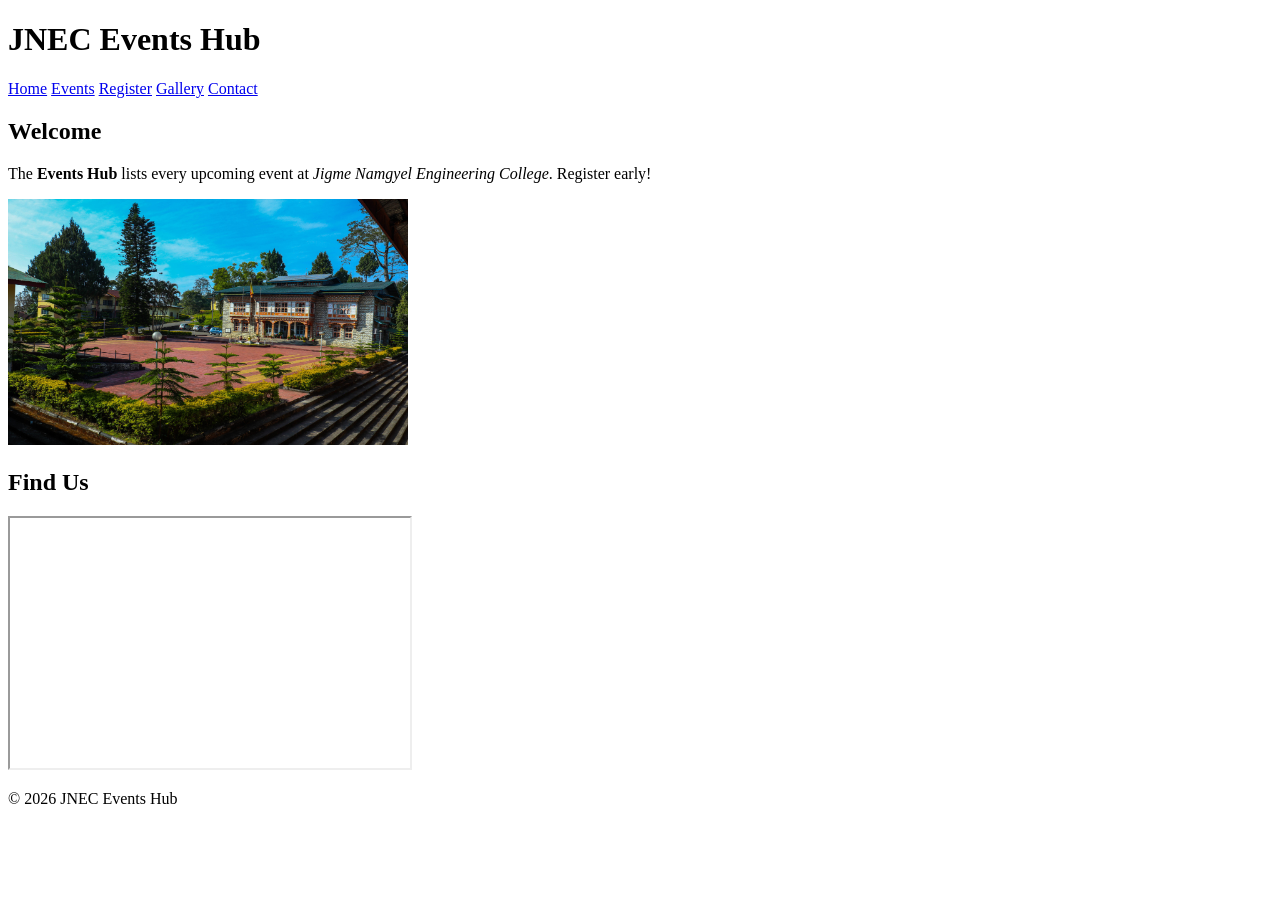
==== index.html @ 3992ffb9 "P2: shared shell on all pages" ====
<!DOCTYPE html>
<html lang="en">
<head>
<meta charset="UTF-8">
<meta name="viewport" content="width=device-width, initial-scale=1.0">
<title>JNEC Events Hub — Home</title>
</head>
<body>
<header id="top">
<h1>JNEC Events Hub</h1>
<nav>
<a href="index.html" title="Go to home page">Home</a>
<a href="events.html">Events</a>
<a href="register.html">Register</a>
<a href="gallery.html">Gallery</a>
<a href="contact.html">Contact</a>
</nav>
</header>
<main>
<section id="welcome" class="intro">
<h2>Welcome</h2>
<p>The <strong>Events Hub</strong> lists every upcoming event at
<em>Jigme Namgyel Engineering College</em>.
<span class="highlight" title="Registrations close 3 days before each event">
Register early!</span></p>
<img src="media/campus.jpg" alt="JNEC campus" width="400"
title="Our campus in Dewathang">
</section>
<section id="location">
<h2>Find Us</h2>
<iframe
src="https://www.openstreetmap.org/export/embed.html?bbox=91.44,26.85,91.48,26.88"
width="400" height="250" title="Campus map"></iframe>
</section>
</main>
<footer>
<p>&copy; 2026 JNEC Events Hub</p>
</footer>
</body>
</html>
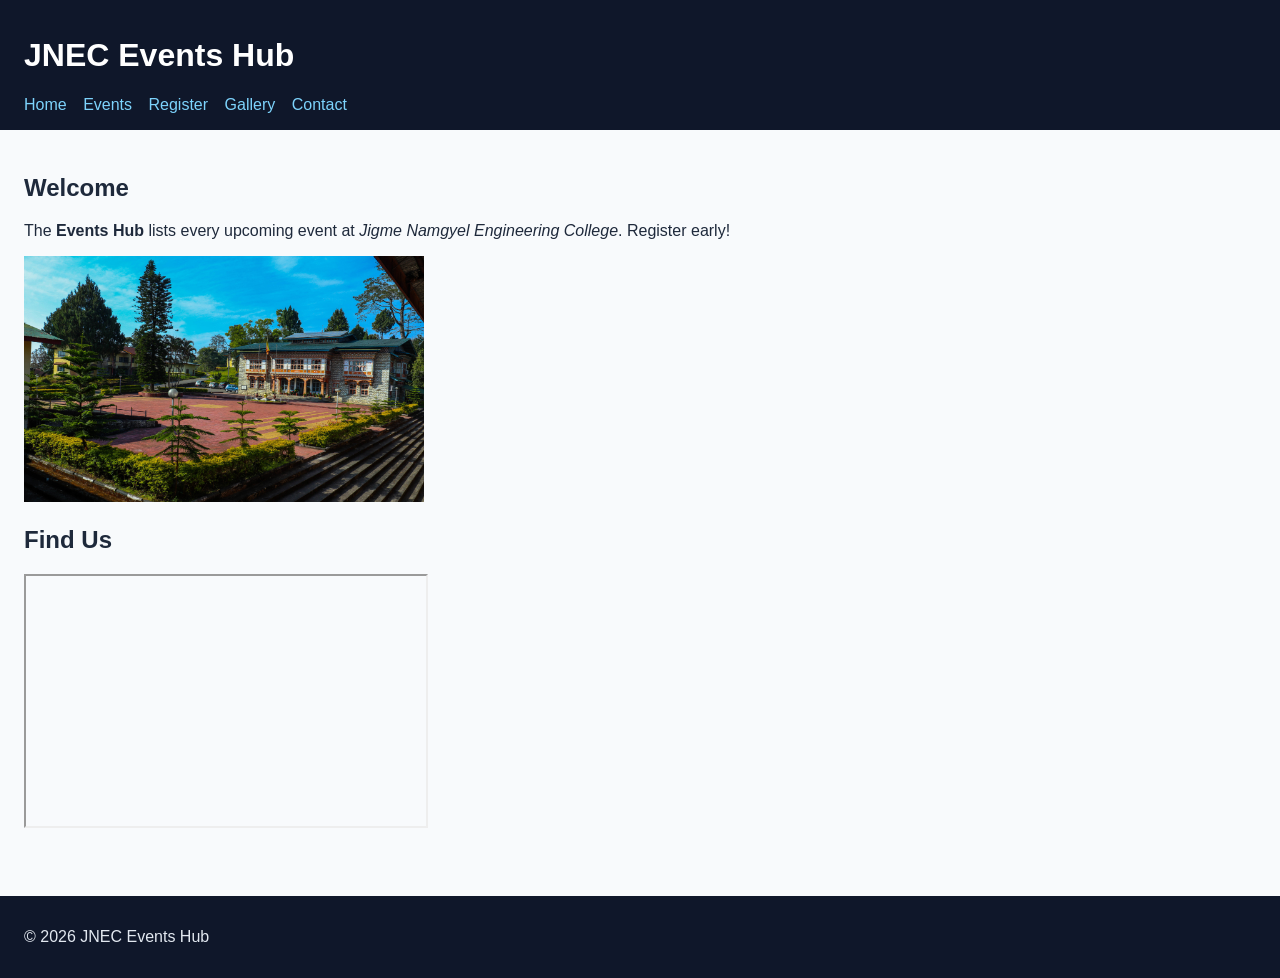
==== commit 3808dc6c: "P3:link external stylesheet" ====
--- a/index.html
+++ b/index.html
@@ -4,6 +4,7 @@
 <meta charset="UTF-8">
 <meta name="viewport" content="width=device-width, initial-scale=1.0">
 <title>JNEC Events Hub — Home</title>
+ <link rel="stylesheet" href="css/styles.css">
 </head>
 <body>
 <header id="top">
--- a/css/styles.css
+++ b/css/styles.css
@@ -0,0 +1,26 @@
+/* FILE: css/styles.css — shared by all Events Hub pages */ 
+ body { 
+   font-family: "Segoe UI", Arial, sans-serif; 
+   margin: 0; 
+   color: #1e293b; 
+   background: #f8fafc; 
+ } 
+ header { 
+   background: #0f172a; 
+   color: white; 
+   padding: 16px 24px; 
+ } 
+ nav a { 
+   color: #7dd3fc; 
+   margin-right: 12px; 
+   text-decoration: none; 
+ } 
+ footer { 
+   background: #0f172a; 
+   color: #e2e8f0; 
+   padding: 16px 24px; 
+   margin-top: 40px; 
+ } 
+ main { 
+   padding: 24px; 
+ } 
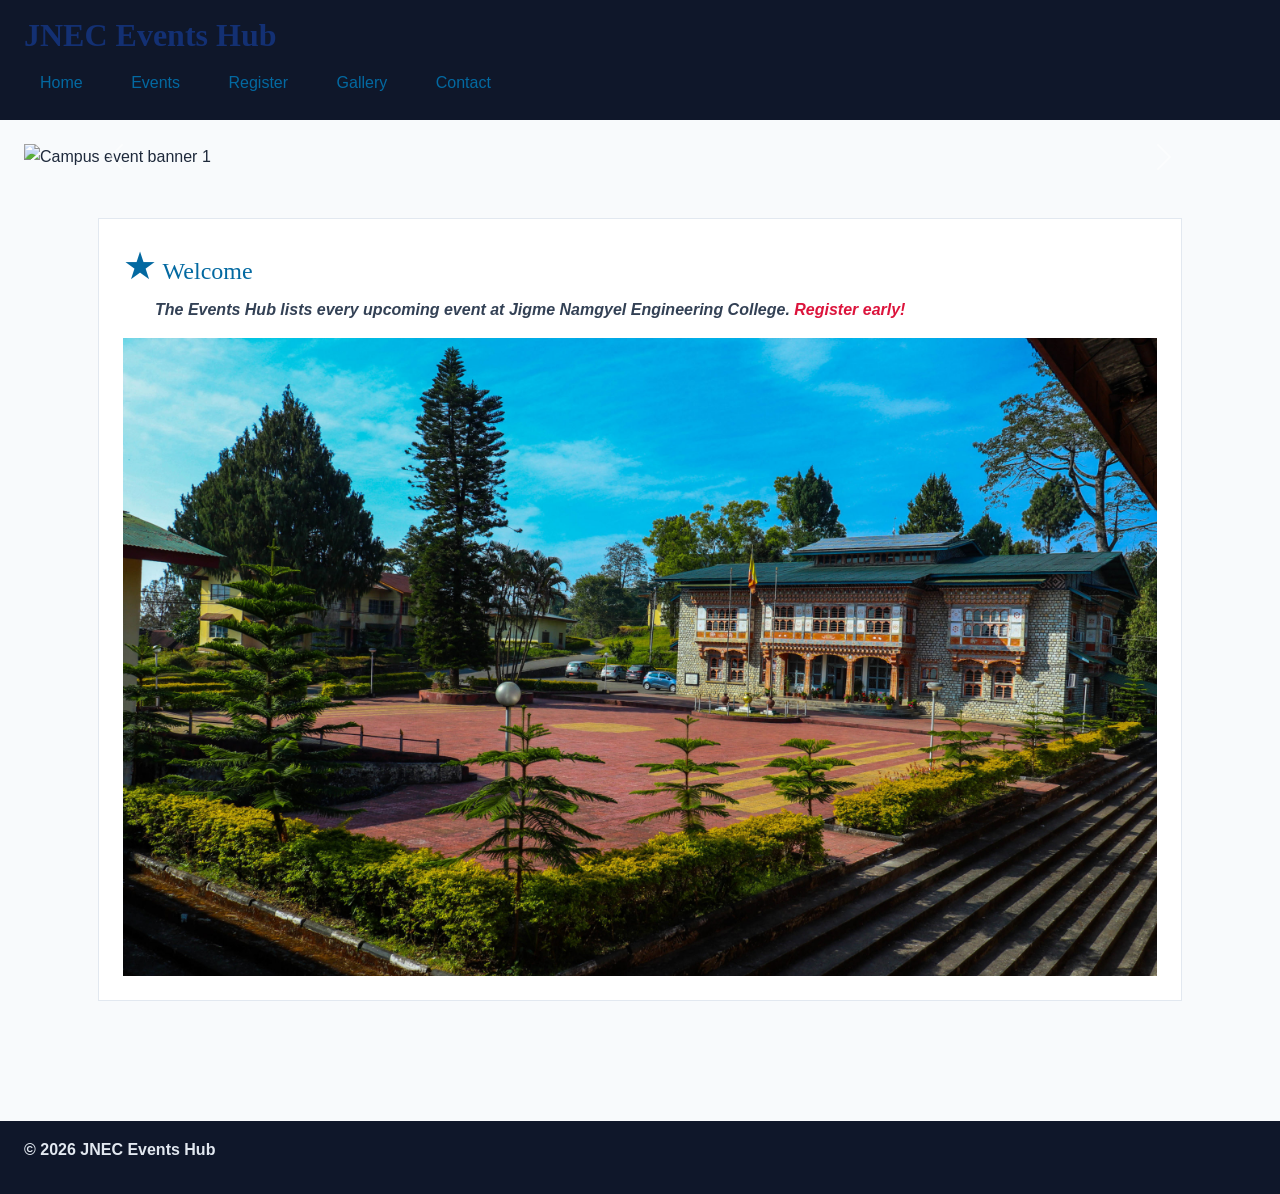
==== commit 6b1f1ed4: "P3: Bootstrap grid, cards, carousel, form" ====
--- a/index.html
+++ b/index.html
@@ -1,41 +1,68 @@
-<!DOCTYPE html>
-<html lang="en">
-<head>
-<meta charset="UTF-8">
-<meta name="viewport" content="width=device-width, initial-scale=1.0">
-<title>JNEC Events Hub — Home</title>
- <link rel="stylesheet" href="css/styles.css">
-</head>
-<body>
-<header id="top">
-<h1>JNEC Events Hub</h1>
-<nav>
-<a href="index.html" title="Go to home page">Home</a>
-<a href="events.html">Events</a>
-<a href="register.html">Register</a>
-<a href="gallery.html">Gallery</a>
-<a href="contact.html">Contact</a>
-</nav>
-</header>
-<main>
-<section id="welcome" class="intro">
-<h2>Welcome</h2>
-<p>The <strong>Events Hub</strong> lists every upcoming event at
-<em>Jigme Namgyel Engineering College</em>.
-<span class="highlight" title="Registrations close 3 days before each event">
-Register early!</span></p>
-<img src="media/campus.jpg" alt="JNEC campus" width="400"
-title="Our campus in Dewathang">
-</section>
-<section id="location">
-<h2>Find Us</h2>
-<iframe
-src="https://www.openstreetmap.org/export/embed.html?bbox=91.44,26.85,91.48,26.88"
-width="400" height="250" title="Campus map"></iframe>
-</section>
-</main>
-<footer>
-<p>&copy; 2026 JNEC Events Hub</p>
-</footer>
-</body>
-</html>
+<!DOCTYPE html> 
+ <html lang="en"> 
+ <head> 
+   <meta charset="UTF-8"> 
+   <meta name="viewport" content="width=device-width, initial-scale=1.0"> 
+   <title>JNEC Events Hub — Home</title> 
+   <link 
+href="https://cdn.jsdelivr.net/npm/bootstrap@5.3.3/dist/css/bootstrap.min.css" 
+rel="stylesheet"> 
+   <link rel="stylesheet" 
+href="https://cdnjs.cloudflare.com/ajax/libs/font-awesome/6.5.2/css/all.min.css"> 
+   <link rel="stylesheet" href="css/styles.css"> 
+ </head> 
+ <body> 
+   <header id="top"> 
+  <h1>JNEC Events Hub</h1> 
+  <nav> 
+    <a href="index.html">Home</a> 
+    <a href="events.html">Events</a> 
+    <a href="register.html">Register</a> 
+    <a href="gallery.html">Gallery</a> 
+    <a href="contact.html">Contact</a> 
+  </nav> 
+   </header> 
+ 
+   <main> 
+  <div id="eventCarousel" class="carousel slide" data-bs-ride="carousel"> 
+    <div class="carousel-inner"> 
+      <div class="carousel-item active"> 
+        <img src="media/banner1.jpg" class="d-block w-100" alt="Campus event banner 
+1"> 
+      </div> 
+      <div class="carousel-item"> 
+        <img src="media/banner2.jpg" class="d-block w-100" alt="Campus event banner 
+2"> 
+      </div> 
+    </div> 
+    <button class="carousel-control-prev" type="button" 
+               data-bs-target="#eventCarousel" data-bs-slide="prev"> 
+      <span class="carousel-control-prev-icon" aria-hidden="true"></span> 
+      <span class="visually-hidden">Previous</span> 
+    </button> 
+    <button class="carousel-control-next" type="button" 
+               data-bs-target="#eventCarousel" data-bs-slide="next"> 
+      <span class="carousel-control-next-icon" aria-hidden="true"></span> 
+      <span class="visually-hidden">Next</span> 
+    </button> 
+  </div> 
+ 
+  <div class="container py-4"> 
+    <section id="welcome" class="intro"> 
+      <h2>Welcome</h2> 
+      <p>The <strong>Events Hub</strong> lists every upcoming event at 
+         <em>Jigme Namgyel Engineering College</em>. 
+         <span class="highlight">Register early!</span></p> 
+      <img src="media/campus.jpg" alt="JNEC campus" class="img-fluid"> 
+    </section> 
+  </div> 
+   </main> 
+ 
+   <footer> 
+  <p>&copy; 2026 JNEC Events Hub</p> 
+   </footer> 
+   <script 
+src="https://cdn.jsdelivr.net/npm/bootstrap@5.3.3/dist/js/bootstrap.bundle.min.js">
+</script> 
+ </body> 
+ </html>
--- a/css/styles.css
+++ b/css/styles.css
@@ -23,4 +23,100 @@
  } 
  main { 
    padding: 24px; 
- } + } 
+ /* simple selectors */ 
+h1 { color: #133073; }                  
+.intro { background: #f8fafc; }          
+#welcome { padding: 24px; }              
+p.intro { font-size: 1.05rem; }           
+/* element */ 
+/* class   */ 
+/* id   */ 
+/* element.class */ 
+h1, h2, h3 { font-family: Georgia, serif; }  /* grouping */
+/* combinators */
+nav a { text-decoration: none; } /* descendant */
+main > section { margin-bottom: 24px; } /* child */
+h2 + p { font-style: italic; } /* adjacent */
+h2 ~ p { color: #334155; } /* general sibling */
+/* pseudo-classes */ 
+ nav a:hover { color: #38bdf8; } 
+ input:focus { outline: 2px solid #0369a1; } 
+ input:checked + label { font-weight: 700; } 
+ tr:nth-child(even) { background: #f1f5f9; } 
+ 
+ /* anchor LVHA order */ 
+ a:link { color: #0369a1; } 
+ a:visited { color: #7c3aed; } 
+ a:hover { color: #0ea5e9; } 
+ a:active { color: #b91c1c; } 
+ /* pseudo-elements */ 
+ p::first-line { font-weight: bold; } 
+ .intro::first-letter { 
+   font-size: 1.6em; 
+   color: #0369a1; 
+ } 
+ h2::before { content: "★ "; color: #d97706; } 
+ li::marker { color: #059669; } 
+ ::selection { color: #7f1d1d; background: #fde68a; }
+ /* attribute selectors */ 
+ a[target="_blank"] { color: #d97706; } 
+input[type="file"] { border: 1px dashed #94a3b8; padding: 8px; } 
+input[type="text"] { border: 1px solid #cbd5e1; padding: 8px; } 
+body { 
+font-family: "Segoe UI", Arial, sans-serif; 
+font-size: 16px;       
+/* base size */ 
+} 
+h1 { font-size: 2rem; } 
+h2 { font-size: 1.5rem; }
+h1 { font-weight: 700; } 
+body { line-height: 1.6; } 
+.hero-title { 
+letter-spacing: 0.04em; 
+word-spacing: 0.1em; 
+} 
+em { font-style: italic; }
+.intro p { 
+text-indent: 2em; 
+text-align: justify; 
+} 
+nav a { text-decoration: none; } 
+.sold-out { 
+text-decoration: line-through; 
+text-decoration-color: #ef4444; 
+text-decoration-style: solid; 
+} 
+h2 { text-align: left; } 
+body { color: rgb(30, 41, 59); }  
+h2 { color: #0369a1; }            
+.highlight { color: crimson; }    
+/* RGB */ 
+/* hexadecimal */ 
+/* named */ 
+header { background-color: #0f172a; }
+.intro { 
+margin: 24px 16px 32px 16px;   /* top right bottom left */ 
+padding: 20px;             
+border: 1px solid #e2e8f0; 
+background: white; 
+} 
+section { 
+margin-bottom: 28px; 
+padding-left: 8px; 
+}
+nav a { 
+display: inline-block; 
+padding: 8px 16px; 
+} 
+.admin-only { display: none; } 
+.badge { display: inline; } 
+.event-card { display: block; } 
+img { max-width: 100%; height: auto; } 
+@media (max-width: 600px) { 
+nav a { 
+display: block; 
+margin: 4px 0; 
+} 
+body { font-size: 15px; } 
+} 
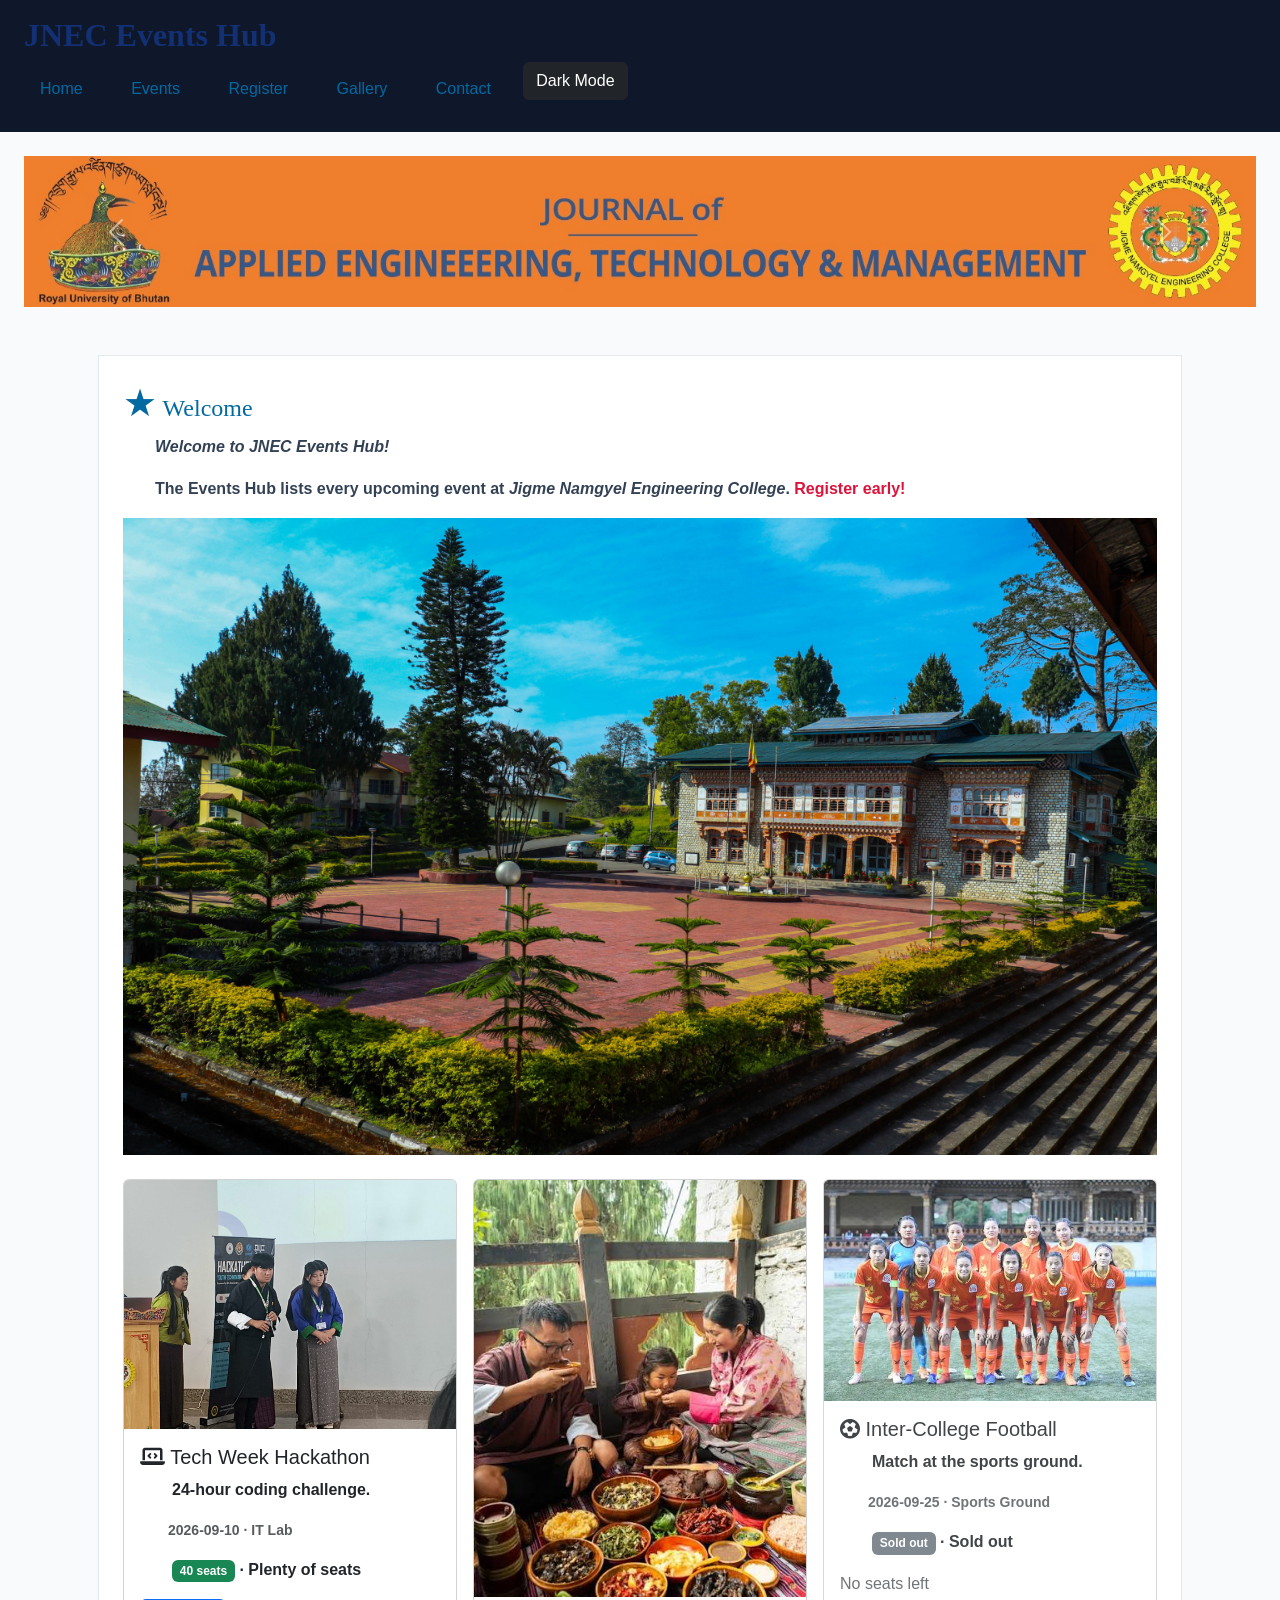
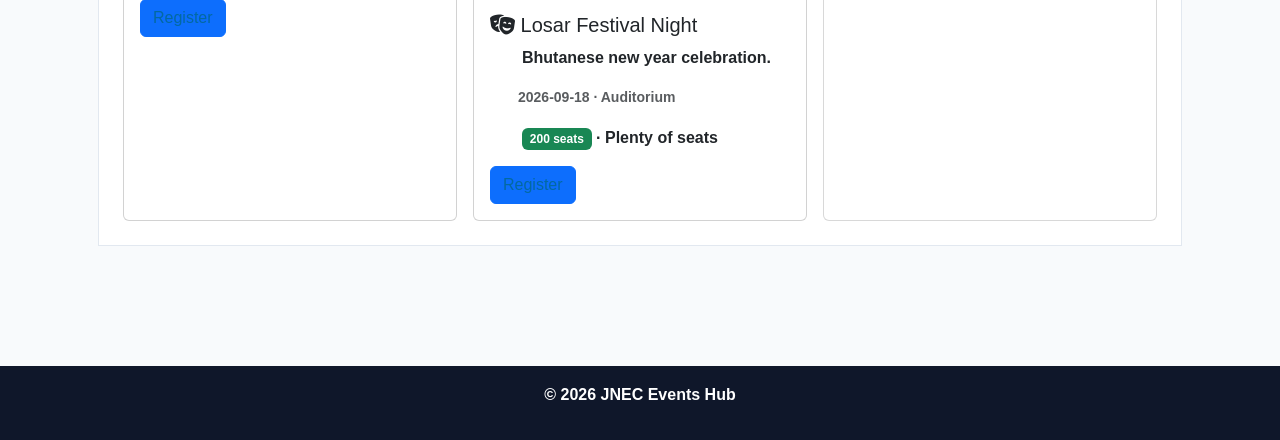
==== commit 7535e020: "Complete Practical 4" ====
--- a/index.html
+++ b/index.html
@@ -1,68 +1,71 @@
-<!DOCTYPE html> 
- <html lang="en"> 
- <head> 
-   <meta charset="UTF-8"> 
-   <meta name="viewport" content="width=device-width, initial-scale=1.0"> 
-   <title>JNEC Events Hub — Home</title> 
-   <link 
-href="https://cdn.jsdelivr.net/npm/bootstrap@5.3.3/dist/css/bootstrap.min.css" 
-rel="stylesheet"> 
-   <link rel="stylesheet" 
-href="https://cdnjs.cloudflare.com/ajax/libs/font-awesome/6.5.2/css/all.min.css"> 
-   <link rel="stylesheet" href="css/styles.css"> 
- </head> 
- <body> 
-   <header id="top"> 
-  <h1>JNEC Events Hub</h1> 
-  <nav> 
-    <a href="index.html">Home</a> 
-    <a href="events.html">Events</a> 
-    <a href="register.html">Register</a> 
-    <a href="gallery.html">Gallery</a> 
-    <a href="contact.html">Contact</a> 
-  </nav> 
-   </header> 
- 
-   <main> 
-  <div id="eventCarousel" class="carousel slide" data-bs-ride="carousel"> 
-    <div class="carousel-inner"> 
-      <div class="carousel-item active"> 
-        <img src="media/banner1.jpg" class="d-block w-100" alt="Campus event banner 
-1"> 
-      </div> 
-      <div class="carousel-item"> 
-        <img src="media/banner2.jpg" class="d-block w-100" alt="Campus event banner 
-2"> 
-      </div> 
-    </div> 
-    <button class="carousel-control-prev" type="button" 
-               data-bs-target="#eventCarousel" data-bs-slide="prev"> 
-      <span class="carousel-control-prev-icon" aria-hidden="true"></span> 
-      <span class="visually-hidden">Previous</span> 
-    </button> 
-    <button class="carousel-control-next" type="button" 
-               data-bs-target="#eventCarousel" data-bs-slide="next"> 
-      <span class="carousel-control-next-icon" aria-hidden="true"></span> 
-      <span class="visually-hidden">Next</span> 
-    </button> 
-  </div> 
- 
-  <div class="container py-4"> 
-    <section id="welcome" class="intro"> 
-      <h2>Welcome</h2> 
-      <p>The <strong>Events Hub</strong> lists every upcoming event at 
-         <em>Jigme Namgyel Engineering College</em>. 
-         <span class="highlight">Register early!</span></p> 
-      <img src="media/campus.jpg" alt="JNEC campus" class="img-fluid"> 
-    </section> 
-  </div> 
-   </main> 
- 
-   <footer> 
-  <p>&copy; 2026 JNEC Events Hub</p> 
-   </footer> 
-   <script 
-src="https://cdn.jsdelivr.net/npm/bootstrap@5.3.3/dist/js/bootstrap.bundle.min.js">
-</script> 
- </body> 
- </html>+<!DOCTYPE html>
+<html lang="en">
+<head>
+  <meta charset="UTF-8">
+  <meta name="viewport" content="width=device-width, initial-scale=1.0">
+  <title>JNEC Events Hub — Home</title>
+  <link href="https://cdn.jsdelivr.net/npm/bootstrap@5.3.3/dist/css/bootstrap.min.css" rel="stylesheet">
+  <link rel="stylesheet" href="https://cdnjs.cloudflare.com/ajax/libs/font-awesome/6.5.2/css/all.min.css">
+  <link rel="stylesheet" href="css/styles.css">
+</head>
+<body>
+  <header id="top">
+    <h1>JNEC Events Hub</h1>
+    <nav>
+      <a href="index.html">Home</a>
+      <a href="events.html">Events</a>
+      <a href="register.html">Register</a>
+      <a href="gallery.html">Gallery</a>
+      <a href="contact.html">Contact</a>
+      <button id="darkToggle" type="button" class="btn btn-dark mb-3">Dark Mode</button>
+    </nav>
+  </header>
+
+  <main>
+    <div id="eventCarousel" class="carousel slide" data-bs-ride="carousel">
+      <div class="carousel-inner">
+        <div class="carousel-item active">
+          <img src="media/banner1.jpg" class="d-block w-100" alt="Campus event banner 1">
+        </div>
+        <div class="carousel-item">
+          <img src="media/banner2.jpg" class="d-block w-100" alt="Campus event banner 2">
+        </div>
+      </div>
+      <button class="carousel-control-prev" type="button" data-bs-target="#eventCarousel" data-bs-slide="prev">
+        <span class="carousel-control-prev-icon" aria-hidden="true"></span>
+        <span class="visually-hidden">Previous</span>
+      </button>
+      <button class="carousel-control-next" type="button" data-bs-target="#eventCarousel" data-bs-slide="next">
+        <span class="carousel-control-next-icon" aria-hidden="true"></span>
+        <span class="visually-hidden">Next</span>
+      </button>
+    </div>
+
+    <div class="container py-4">
+      <section id="welcome" class="intro">
+        <h2>Welcome</h2>
+        <p id="welcomeMsg"></p>
+        
+        <p>The <strong>Events Hub</strong> lists every upcoming event at 
+           <em>Jigme Namgyel Engineering College</em>. 
+           <span class="highlight">Register early!</span></p>
+        
+        <img src="media/campus.jpg" alt="JNEC campus" class="img-fluid mb-4">
+
+        <!-- Container for preview event cards -->
+        <div class="row g-3" id="home-events"></div>
+      </section>
+    </div>
+  </main>
+
+  <footer class="bg-drak text-white text-center p-3 mt -4">
+    <p>&copy; 2026 JNEC Events Hub</p>
+  </footer>
+
+  <script src="https://cdn.jsdelivr.net/npm/bootstrap@5.3.3/dist/js/bootstrap.bundle.min.js"></script>
+  <script src="js/main.js"></script>
+  <script> 
+    console.log("Events Hub loaded (embedded script)"); 
+  </script> 
+</body>
+</html>
--- a/css/styles.css
+++ b/css/styles.css
@@ -119,4 +119,18 @@
 margin: 4px 0; 
 } 
 body { font-size: 15px; } 
-} +} 
+
+
+.error {
+    color: red;
+}
+
+.dark-mode {
+    background-color: #222;
+    color: white;
+}
+.error { color: #b91c1c; font-size: 0.9rem; display: block; } 
+.sold-out-card { opacity: 0.85; } 
+body.dark { background: #0f172a; color: #e2e8f0; } 
+body.dark .card, body.dark .intro { background: #1e293b; color: #e2e8f0; }
